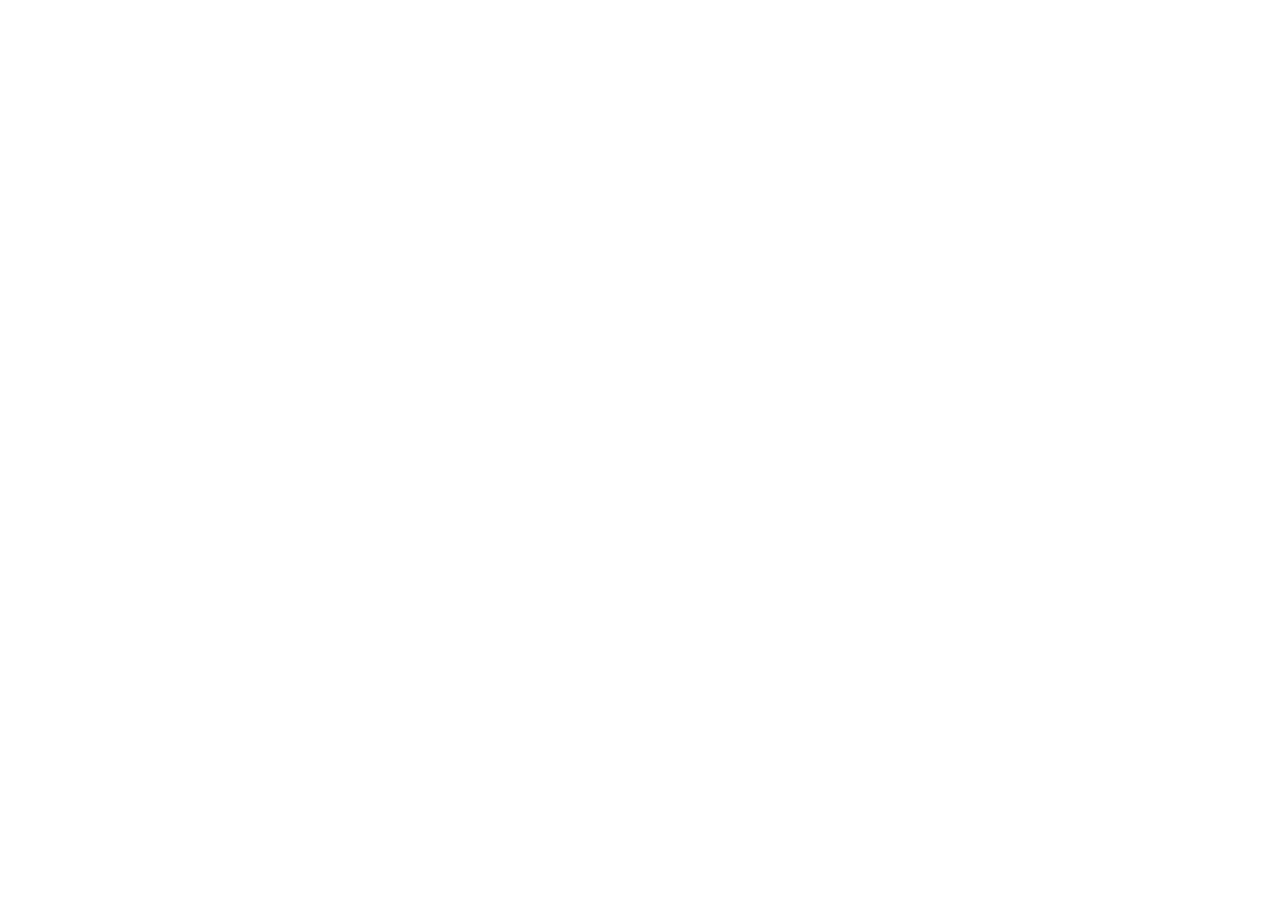
==== index.html @ 93279464 "base do projeto" ====
<!DOCTYPE html>
<html lang="pt">
<head>
    <meta charset="UTF-8">
    <meta name="viewport" content="width=device-width, initial-scale=1.0">
    <title>Document</title>
    <link rel="stylesheet" href="index.css">
</head>
<body>
    
</body>
</html>
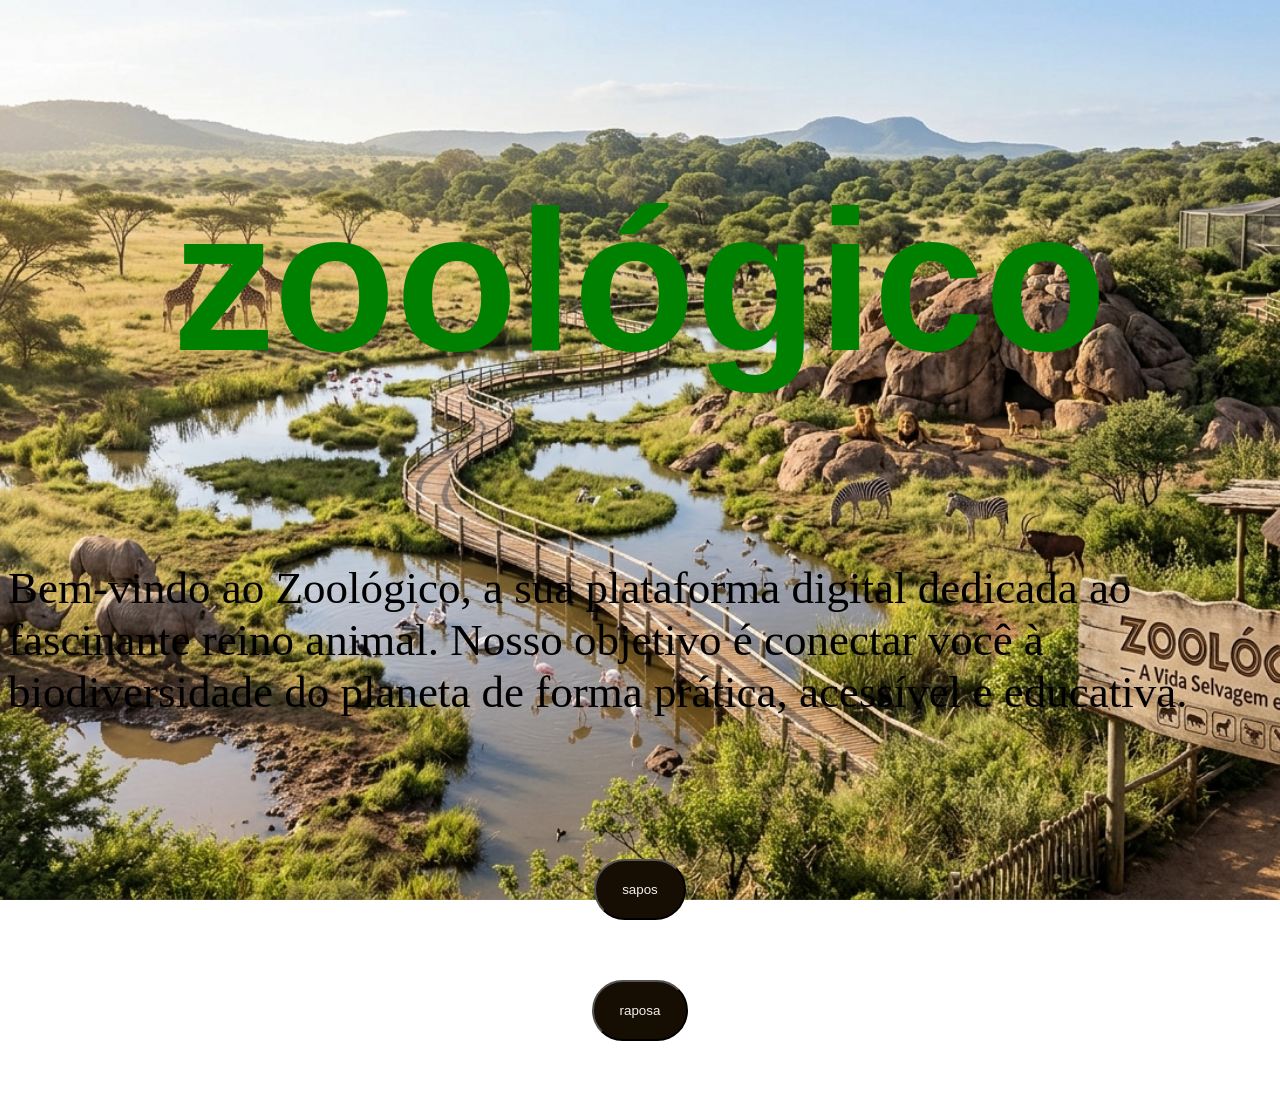
==== commit e493ca77: "atividade-mayara" ====
--- a/index.html
+++ b/index.html
@@ -3,10 +3,24 @@
 <head>
     <meta charset="UTF-8">
     <meta name="viewport" content="width=device-width, initial-scale=1.0">
-    <title>Document</title>
+    <title>zoológico</title>
     <link rel="stylesheet" href="index.css">
 </head>
 <body>
-    
+
+    <h2>zoológico</h2>
+
+    <p>Bem-vindo ao Zoológico, a sua plataforma digital dedicada ao fascinante reino animal. Nosso objetivo é conectar você à biodiversidade do planeta de forma prática, acessível e educativa.</p>
+    <br>
+    <br>
+
+<button>
+    <a href="sapo.html">sapos</a>
+</button>
+
+<button>
+    <a href="raposa.html">raposa</a>
+</button>
+
 </body>
 </html>
--- a/index.css
+++ b/index.css
@@ -0,0 +1,34 @@
+body{
+    background-image: url(assets/Gemini_Generated_Image_s33zk7s33zk7s33z.jpg);
+    background-attachment: fixed;
+    background-size: cover;
+    background-position: center;
+}
+
+h2{
+    text-align: center;
+    color: green;
+    font-size: 200px;
+    font-family:'Segoe UI', Tahoma, Geneva, Verdana, sans-serif
+}
+
+p { 
+  text-align:left;
+  color:rgb(0, 0, 0);
+  font-size: 45px;
+}
+
+button {
+    display: block;
+    margin: 60px auto;
+    background-color: rgb(23, 14, 3);
+    border-radius: 50px;
+}
+
+a{
+    display: block;
+    color: rgb(243, 238, 238);
+    text-decoration: none;
+    margin: 20px;
+
+}
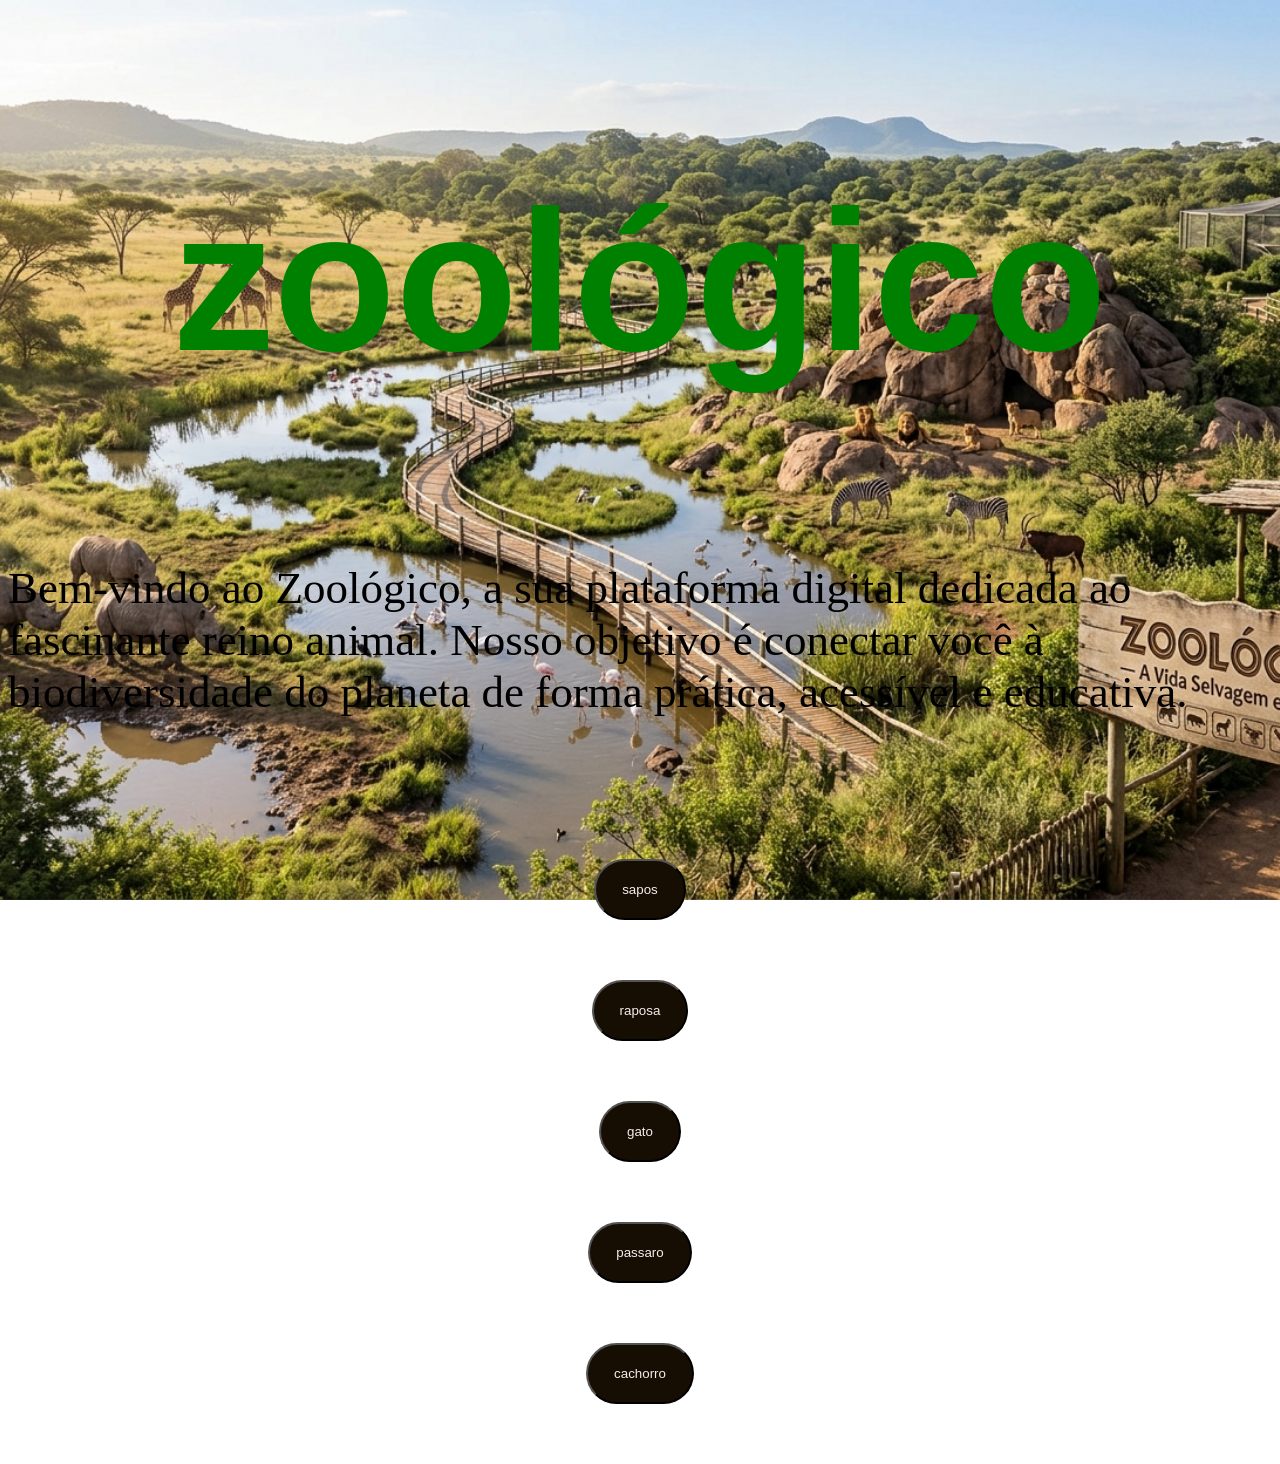
==== commit f2fb5904: "feat:versãp final aula1" ====
--- a/index.html
+++ b/index.html
@@ -21,6 +21,14 @@
 <button>
     <a href="raposa.html">raposa</a>
 </button>
-
+<button>
+    <a href="gato.html">gato</a>
+</button>
+<button>
+    <a href="passaro.html">passaro</a>
+</button>
+<button>
+    <a href="cachorro.html">cachorro</a>
+</button>
 </body>
 </html>
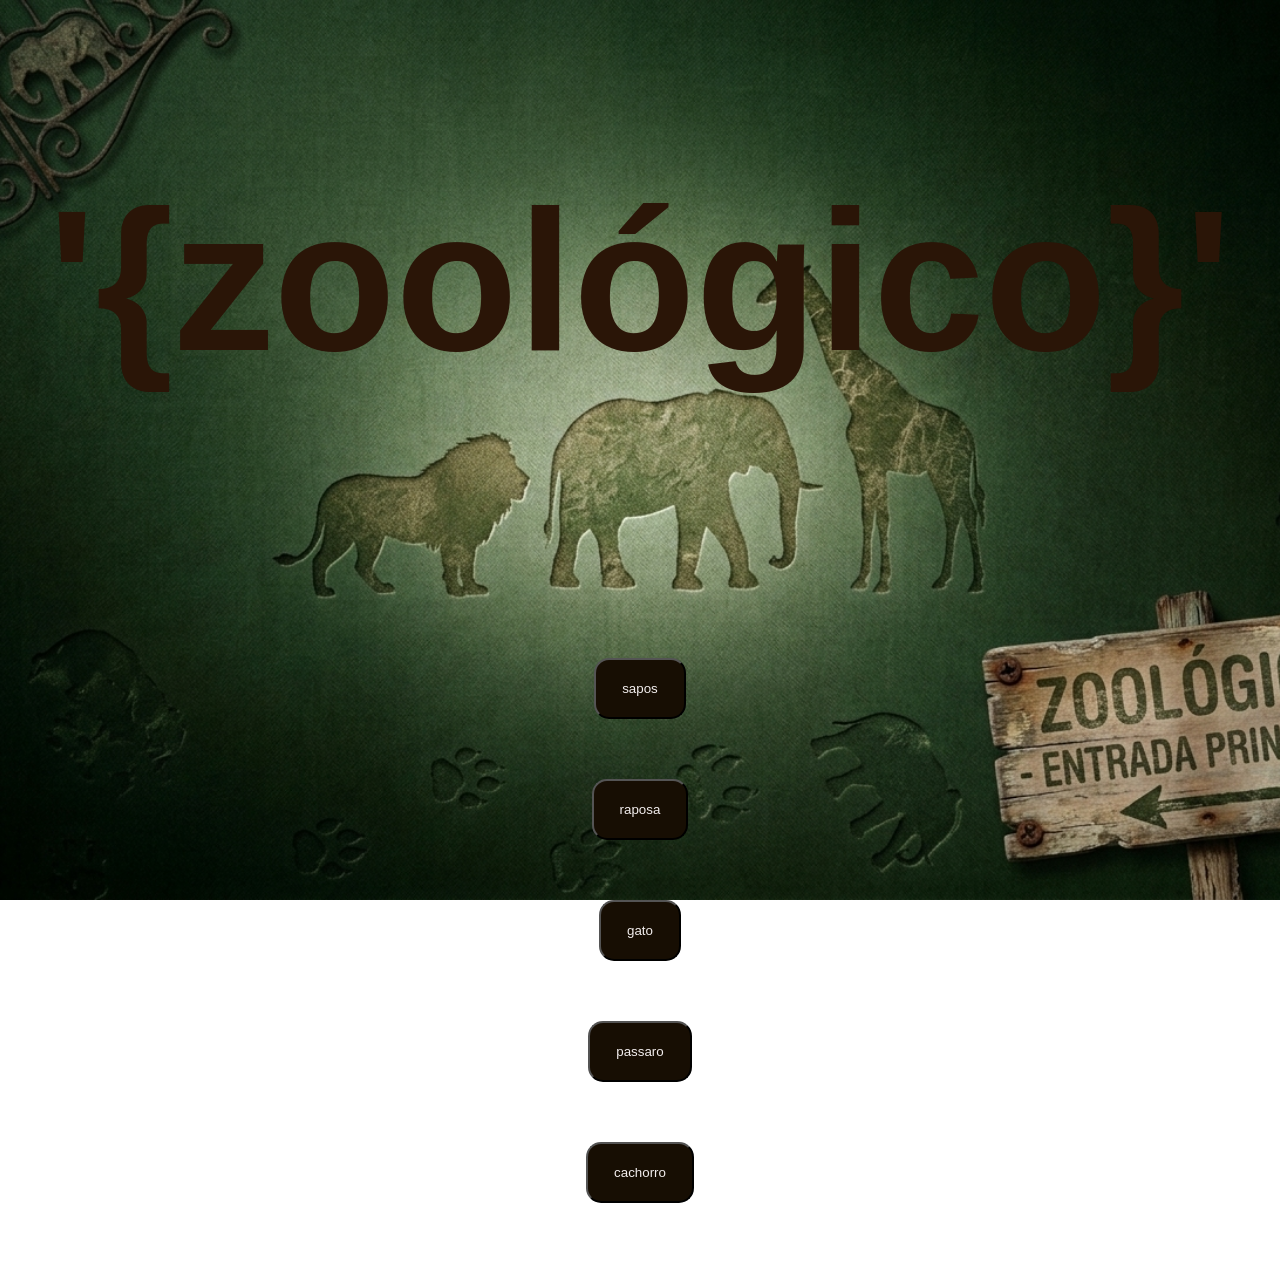
==== commit cb541977: "feat: versão final index" ====
--- a/index.html
+++ b/index.html
@@ -8,9 +8,8 @@
 </head>
 <body>
 
-    <h2>zoológico</h2>
+    <h2>'{zoológico}'</h2>
 
-    <p>Bem-vindo ao Zoológico, a sua plataforma digital dedicada ao fascinante reino animal. Nosso objetivo é conectar você à biodiversidade do planeta de forma prática, acessível e educativa.</p>
     <br>
     <br>
 
@@ -30,5 +29,6 @@
 <button>
     <a href="cachorro.html">cachorro</a>
 </button>
+
 </body>
 </html>
--- a/index.css
+++ b/index.css
@@ -1,5 +1,5 @@
 body{
-    background-image: url(assets/Gemini_Generated_Image_s33zk7s33zk7s33z.jpg);
+    background-image: url(assets/verdefundo\ zoo.jpg);
     background-attachment: fixed;
     background-size: cover;
     background-position: center;
@@ -7,22 +7,23 @@
 
 h2{
     text-align: center;
-    color: green;
+    color: rgb(42, 21, 7);
     font-size: 200px;
     font-family:'Segoe UI', Tahoma, Geneva, Verdana, sans-serif
 }
 
 p { 
   text-align:left;
-  color:rgb(0, 0, 0);
-  font-size: 45px;
+  color:rgb(251, 249, 249);
+  font-size: 20px;
+
 }
 
 button {
     display: block;
     margin: 60px auto;
     background-color: rgb(23, 14, 3);
-    border-radius: 50px;
+    border-radius: 15px;
 }
 
 a{
